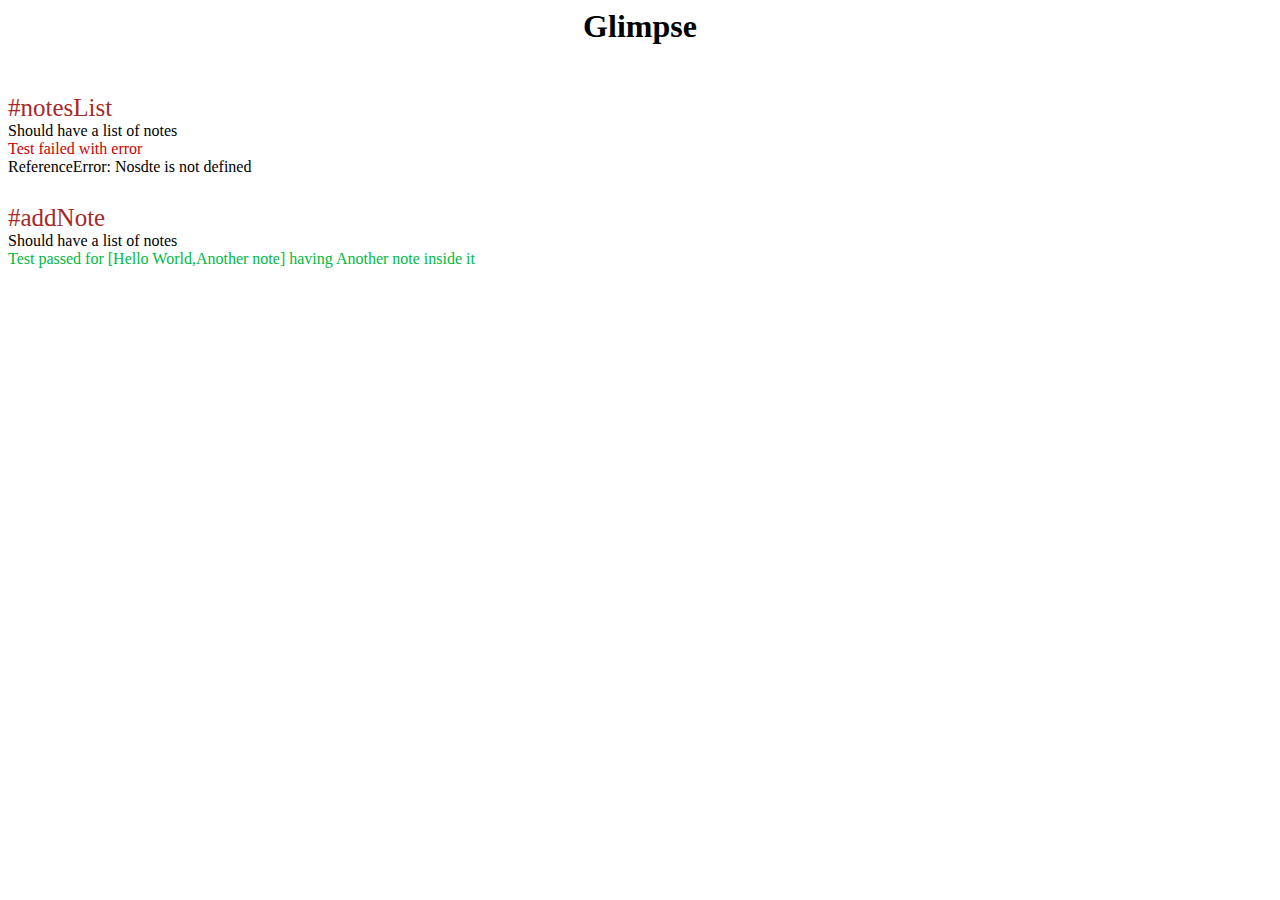
==== glimpseRunner.html @ b4764e97 "Add functionality to store and add notes. Add catch error functionality for glimpse tests." ====
<link rel="stylesheet" href="style.css">

<body>
<div class="container">
    <h1 align="center">Glimpse</h1>
<div id="tests">
</div>
</body>


<script src = "note.js"></script>
<script src = "glimpse.js"></script>
<script src = "noteSpec.js"></script>
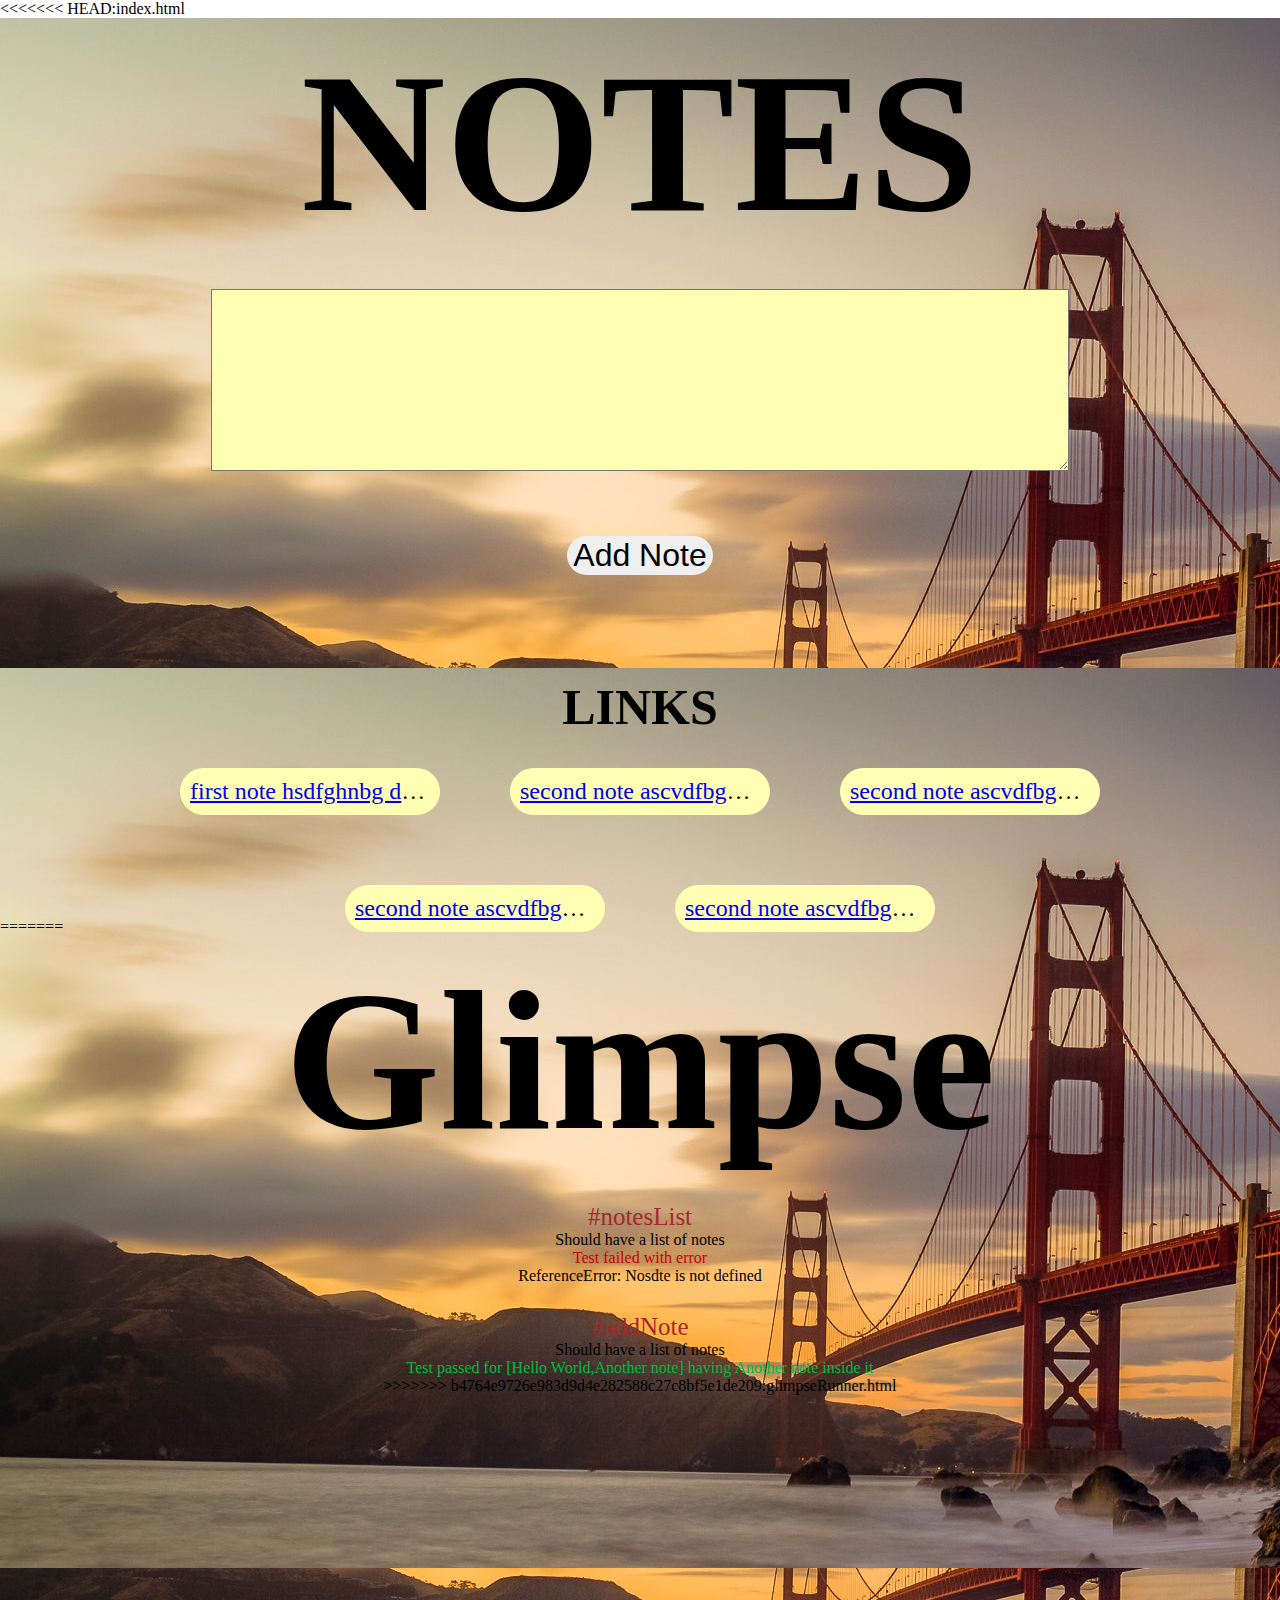
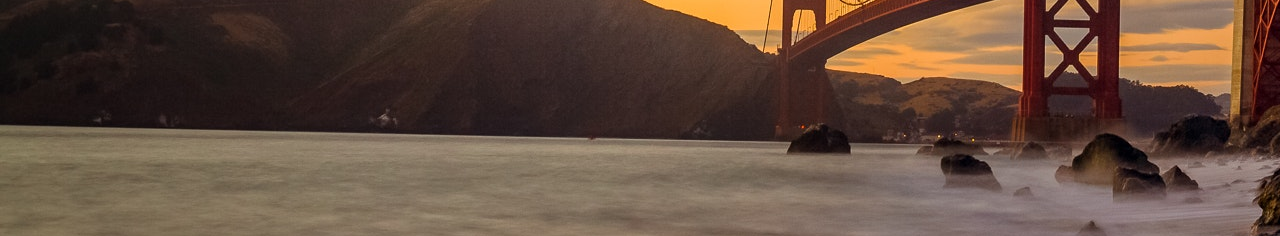
==== commit 9856e923: "styling things" ====
--- a/glimpseRunner.html
+++ b/glimpseRunner.html
@@ -1,6 +1,37 @@
-<link rel="stylesheet" href="style.css">
-
+<!DOCTYPE html>
+<head>
+  <link rel="stylesheet" href="style.css">
+  </head>
 <body>
+<<<<<<< HEAD:index.html
+  <div class="container">
+    <h1>NOTES</h1>
+  <form id="newNote">
+    <textarea id="name" rows="8" cols="80"></textarea>
+    <br>
+    <input id="submit" type="submit" value="Add Note">
+  </form>
+    <div id="link-container">
+      <h2>LINKS</h2>
+      <div id="links">
+        <a  href="http://www.google.com">first note hsdfghnbg dfvfcdsxc vbgrfedxcx cbfgredfbdf db db dvere</a>
+      </div>
+      <div id="links">
+      <a href="http://www.google.com">second note ascvdfbge hsdfghnbg dfvfcdsxc vbgrfedxcx cbfgredfbdf db db dvere</a>
+      </div>
+      <div id="links">
+      <a href="http://www.google.com">second note ascvdfbge hsdfghnbg dfvfcdsxc vbgrfedxcx cbfgredfbdf db db dvere</a>
+      </div>
+      <div id="links">
+      <a href="http://www.google.com">second note ascvdfbge hsdfghnbg dfvfcdsxc vbgrfedxcx cbfgredfbdf db db dvere</a>
+      </div>
+      <div id="links">
+      <a href="http://www.google.com">second note ascvdfbge hsdfghnbg dfvfcdsxc vbgrfedxcx cbfgredfbdf db db dvere</a>
+      </div>
+      </div>
+    </div>
+  </body>
+=======
 <div class="container">
     <h1 align="center">Glimpse</h1>
 <div id="tests">
@@ -11,3 +42,4 @@
 <script src = "note.js"></script>
 <script src = "glimpse.js"></script>
 <script src = "noteSpec.js"></script>
+>>>>>>> b4764e9726e983d9d4e282588c27c8bf5e1de209:glimpseRunner.html
--- a/style.css
+++ b/style.css
@@ -0,0 +1,68 @@
+* {
+  margin: 0;
+}
+
+.container {
+  width: 100%;
+  height: 100vh;
+  text-align: center;
+  background-image: url("golden-gate.jpg");
+}
+
+#submit {
+  border: none;
+  font-size: 200%;
+  margin: 5%;
+  border-radius: 25px;
+}
+#newNote {
+  margin: 2.5%;
+}
+
+#name {
+  background-color: #ffffb3;
+  height: 20%;
+  width: 70%;
+  font-size: 150%;
+}
+
+#links {
+    white-space: nowrap;
+    overflow: hidden;
+    text-overflow: ellipsis;
+    max-width: 20ch;
+    text-align: center;
+    padding: 10px;
+    margin: 2.5%;
+    border-radius: 25px;
+    background-color: #ffffb3;
+      display: inline-block;
+
+}
+
+#link-container {
+  width: 100%;
+  height: 100vh;
+  text-align: center;
+  background-image: url("golden-gate.jpg");
+  display: inline-block;
+  font-size: 150%;
+  /* text-align: center; */
+
+}
+
+h1 {
+  border: none;
+  padding-top: 10px;
+  font-family: Impact;
+  font-size: 200px;
+}
+
+h2 {
+  border: none;
+  padding-top: 10px;
+  font-family: Impact;
+  font-size: 50px;
+
+
+}
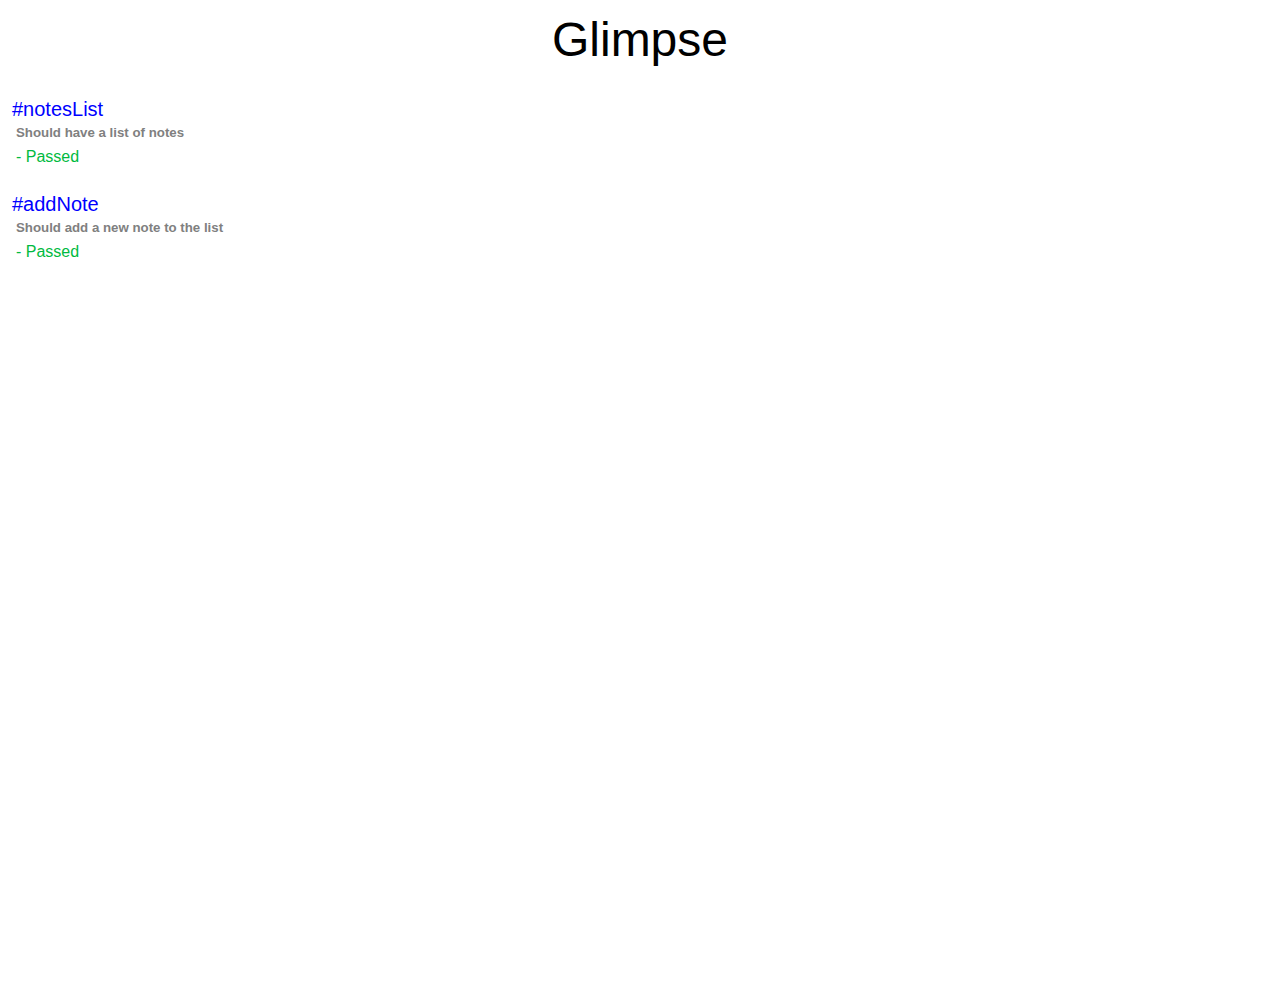
==== commit ac2258db: "Refactor Glimpse styling" ====
--- a/glimpseRunner.html
+++ b/glimpseRunner.html
@@ -1,45 +1,21 @@
 <!DOCTYPE html>
-<head>
-  <link rel="stylesheet" href="style.css">
+<html lang="en" dir="ltr">
+  <head>
+    <meta charset="utf-8">
+    <title>Glimpse Test Results</title>
+    <link rel="stylesheet" href="glimpseRunnerStyles.css">
   </head>
-<body>
-<<<<<<< HEAD:index.html
-  <div class="container">
-    <h1>NOTES</h1>
-  <form id="newNote">
-    <textarea id="name" rows="8" cols="80"></textarea>
-    <br>
-    <input id="submit" type="submit" value="Add Note">
-  </form>
-    <div id="link-container">
-      <h2>LINKS</h2>
-      <div id="links">
-        <a  href="http://www.google.com">first note hsdfghnbg dfvfcdsxc vbgrfedxcx cbfgredfbdf db db dvere</a>
-      </div>
-      <div id="links">
-      <a href="http://www.google.com">second note ascvdfbge hsdfghnbg dfvfcdsxc vbgrfedxcx cbfgredfbdf db db dvere</a>
-      </div>
-      <div id="links">
-      <a href="http://www.google.com">second note ascvdfbge hsdfghnbg dfvfcdsxc vbgrfedxcx cbfgredfbdf db db dvere</a>
-      </div>
-      <div id="links">
-      <a href="http://www.google.com">second note ascvdfbge hsdfghnbg dfvfcdsxc vbgrfedxcx cbfgredfbdf db db dvere</a>
-      </div>
-      <div id="links">
-      <a href="http://www.google.com">second note ascvdfbge hsdfghnbg dfvfcdsxc vbgrfedxcx cbfgredfbdf db db dvere</a>
-      </div>
-      </div>
-    </div>
+  <body>
+    <header>
+      Glimpse
+    </header>
+    <section id="testResults">
+
+    </section>
   </body>
-=======
-<div class="container">
-    <h1 align="center">Glimpse</h1>
-<div id="tests">
-</div>
-</body>
-
-
-<script src = "note.js"></script>
-<script src = "glimpse.js"></script>
-<script src = "noteSpec.js"></script>
->>>>>>> b4764e9726e983d9d4e282588c27c8bf5e1de209:glimpseRunner.html
+  <footer>
+    <script src="note.js"></script>
+    <script src="glimpse.js"></script>
+    <script src="noteSpec.js"></script>
+  </footer>
+</html>
--- a/glimpseRunnerStyles.css
+++ b/glimpseRunnerStyles.css
@@ -0,0 +1,29 @@
+* {
+  margin: 0;
+  font-family: sans-serif;
+  padding: 4px;
+}
+
+header {
+  text-align: center;
+  font-size: 48px;
+}
+
+section {
+  width: 100%;
+  height: 100vh;
+}
+
+section h5 {
+  color: grey;
+}
+
+#test-pass {
+  color: #00ba41;
+  size: 14px;
+}
+
+#test-fail {
+  color: #ce0000;
+  size: 16px;
+}
